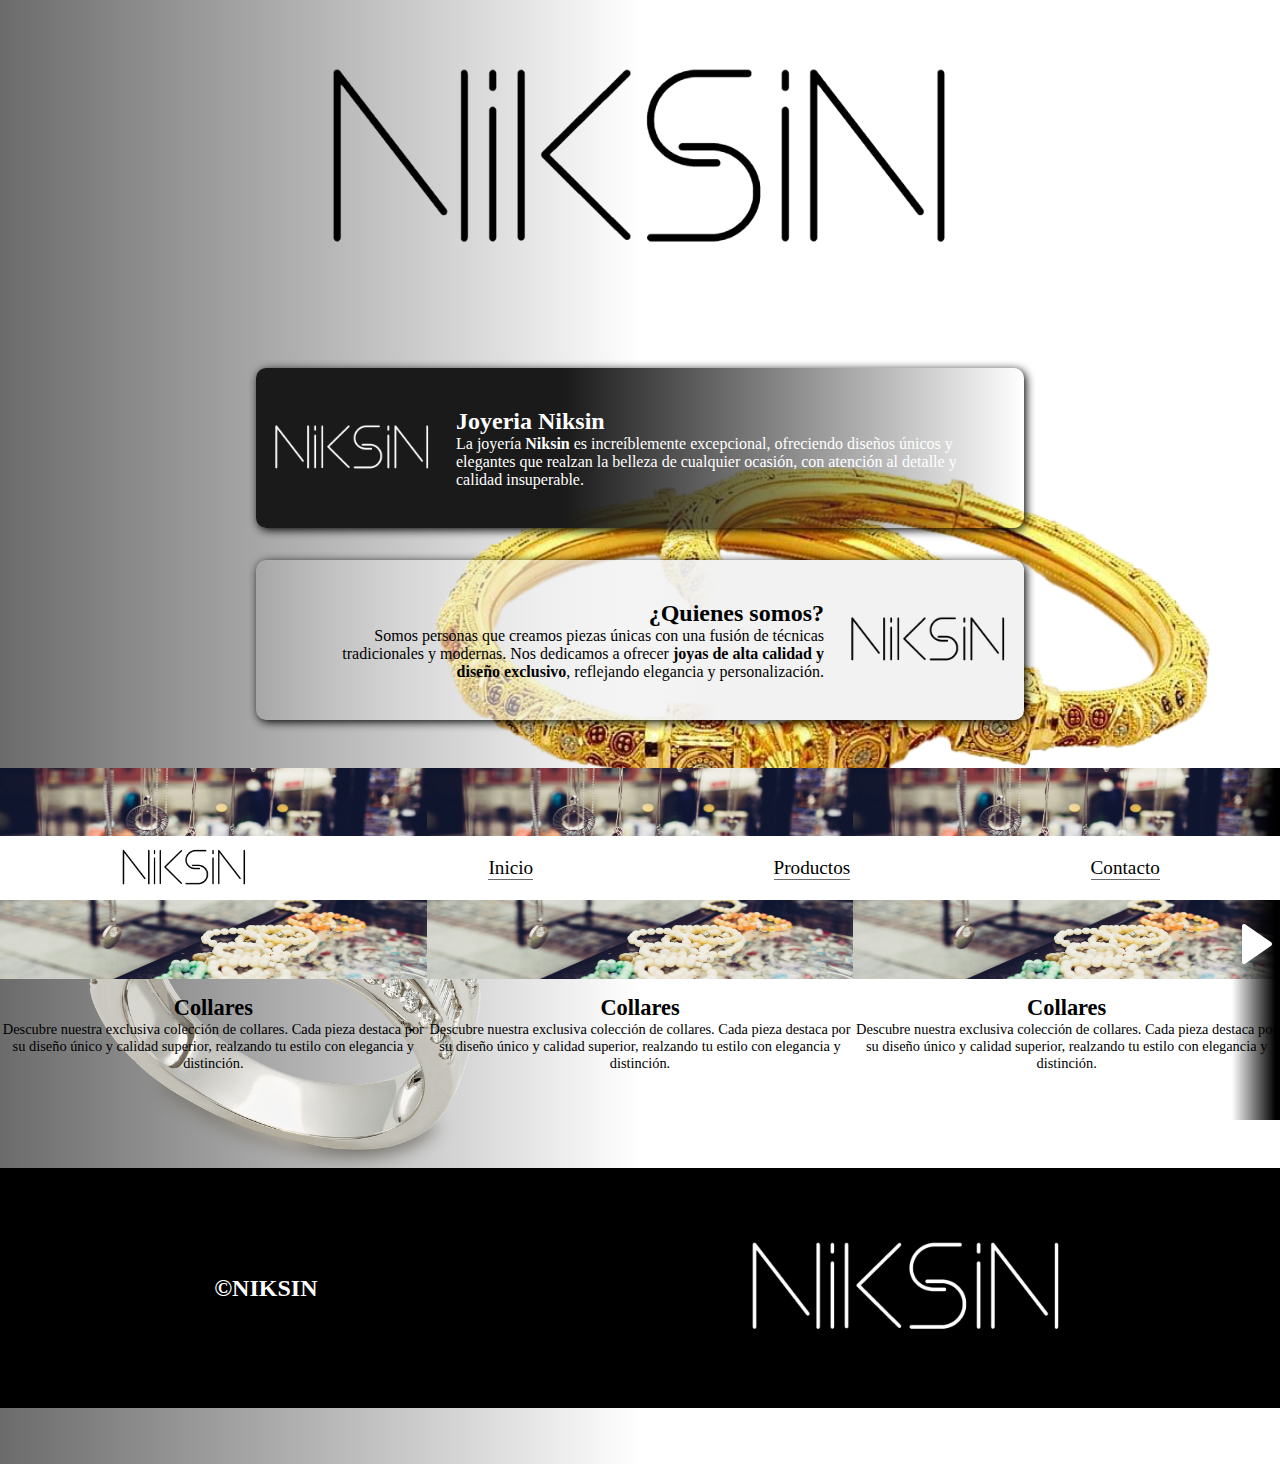
==== Joyeria/index.html @ 6a42ae15 "first commit" ====
<!DOCTYPE html>
<html lang="en">

<head>
    <meta charset="UTF-8">
    <meta name="viewport" content="width=device-width, initial-scale=1.0">
    <title>NIKSIN</title>
    <link rel="stylesheet" href="style-index.css">
</head>

<body>

    <div class="front-div">
        <img src="img/logo-n.png" alt="Logo Niksin">
    </div>
    <div class="fondo">
        <img class="Jewels" src="img/Jewels.png" alt="Joyas">
        <img class="Jewels-2" src="img/Jewels-2.png" alt="Joyas">
    </div>

    <nav class="nav">
        <ul class="nav-list">
            <a href="index.html"><img src="img/logo-n.png" alt="Logo Niksin"></a>
            <li class="nav-item"><a href="index.html">Inicio</a></li>
            <li class="nav-item"><a href="productos.html">Productos</a></li>
            <li class="nav-item"><a href="contacto.html">Contacto</a></li>
        </ul>
    </nav>

    <section class="nosotros">
        <div class="nos-uno">
            <img src="img/logo-b-800x800.png" alt="Logo Niksin">
            <div class="nos-texto-uno">
                <h2>Joyeria Niksin</h2>
                <p>La joyería <strong>Niksin</strong> es increíblemente excepcional, ofreciendo diseños únicos y
                    elegantes
                    que realzan la belleza de cualquier ocasión, con atención al detalle y calidad insuperable.</p>
            </div>
        </div>
        <div class="nos-dos">
            <div class="nos-texto-dos">
                <h2>¿Quienes somos?</h2>
                <p>Somos personas que creamos piezas únicas con una fusión de técnicas tradicionales y modernas. Nos
                    dedicamos a ofrecer <strong>joyas de alta calidad y diseño exclusivo</strong>, reflejando elegancia
                    y
                    personalización.
                </p>
            </div>
            <img src="img/logo-n-800x800.png" alt="Logo Niksin">
        </div>
    </section>

    <section class="productos">
        <img class="flecha-der" src="svg/arrow-right.svg" alt="Flecha Derecha">
        <div class="productos-container">
            <div class="prod">
                <img src="img/collares.jpg" alt="Collares Niksin">
                <div class="prod-texto">
                    <h2>Collares</h2>
                    <p>Descubre nuestra exclusiva colección de collares. Cada pieza destaca por su diseño único y
                        calidad
                        superior, realzando tu estilo con elegancia y distinción.</p>
                </div>
            </div>

            <div class="prod">
                <img src="img/collares.jpg" alt="Collares Niksin">
                <div class="prod-texto">
                    <h2>Collares</h2>
                    <p>Descubre nuestra exclusiva colección de collares. Cada pieza destaca por su diseño único y
                        calidad
                        superior, realzando tu estilo con elegancia y distinción.</p>
                </div>
            </div>

            <div class="prod">
                <img src="img/collares.jpg" alt="Collares Niksin">
                <div class="prod-texto">
                    <h2>Collares</h2>
                    <p>Descubre nuestra exclusiva colección de collares. Cada pieza destaca por su diseño único y
                        calidad
                        superior, realzando tu estilo con elegancia y distinción.</p>
                </div>
            </div>

            <div class="prod">
                <img src="img/collares.jpg" alt="Collares Niksin">
                <div class="prod-texto">
                    <h2>Collares</h2>
                    <p>Descubre nuestra exclusiva colección de collares. Cada pieza destaca por su diseño único y
                        calidad
                        superior, realzando tu estilo con elegancia y distinción.</p>
                </div>
            </div>

            <div class="prod">
                <img src="img/collares.jpg" alt="Collares Niksin">
                <div class="prod-texto">
                    <h2>Collares</h2>
                    <p>Descubre nuestra exclusiva colección de collares. Cada pieza destaca por su diseño único y
                        calidad
                        superior, realzando tu estilo con elegancia y distinción.</p>
                </div>
            </div>

            <div class="prod">
                <img src="img/collares.jpg" alt="Collares Niksin">
                <div class="prod-texto">
                    <h2>Collares</h2>
                    <p>Descubre nuestra exclusiva colección de collares. Cada pieza destaca por su diseño único y
                        calidad
                        superior, realzando tu estilo con elegancia y distinción.</p>
                </div>
            </div>

        </div>
    </section>

    <footer class="footer">

        <div class="fot-div">
            <h2>©NIKSIN</h2>
            <img src="img/logo-b.png" alt="Logo Niksin">
        </div>

    </footer>


    <script src="main.js"></script>
</body>

</html>
---- Joyeria/style-index.css ----
@import url('https://fonts.googleapis.com/css2?family=Montserrat:ital,wght@0,100..900;1,100..900&display=swap');
@import url('https://fonts.googleapis.com/css2?family=Oswald:wght@200..700&display=swap');

* {
    padding: 0;
    margin: 0;
    box-sizing: border-box;
}

body {
    background: linear-gradient(to left, #fff 50%, #6b6b6b);
}

/* Img Front */
.front-div {
    display: flex;
    justify-content: center;
    align-items: center;
    width: 100%;
}

.front-div>img {
    width: 50%;
}

/* Navegación */
.nav {
    position: fixed;
    bottom: 0;
    margin: auto;
    z-index: 10;
    width: 100%;
    background-color: #ffffff;
    height: 4rem;
}

.nav-list {
    height: 100%;
    display: flex;
    align-items: center;
    justify-content: space-around;
}

.nav-list>a {
    display: flex;
    align-items: center;
}

.nav-list>a>img {
    height: 4rem;
}

.nav-item {
    list-style: none;
    border-bottom: 1px solid #6b6b6b;
    display: flex;
    justify-content: center;
}

.nav-item>a {
    color: #000;
    text-decoration: none;
    font-size: 1.2rem;
}

.nav-item>a:hover {
    color: grey;
}


/* Jewells */
.Jewels {
    height: 50%;
    position: absolute;
    z-index: -1;
    top: 45%;
    right: 0;
}

.Jewels-2 {
    height: 50%;
    position: absolute;
    z-index: -1;
    top: 85%;
    left: 5%;
}

/* Nosotros */
.nosotros {
    width: 100%;
    display: flex;
    flex-direction: column;
    padding: 2rem 0;
    align-items: center;
}

.nos-uno {
    margin: 1rem;
    display: flex;
    justify-content: left;
    align-items: center;
    height: 10rem;
    width: 60%;
    padding: 1rem;
    color: #fff;
    border-radius: 10px;
    box-shadow: 2px 2px 10px #000;
    background: linear-gradient(to right, #1a1a1a 40%, transparent);
}

.nos-uno>img {
    height: 10rem;
}

.nos-texto-uno {
    margin: 1.5rem;
    width: 70%;
}

.nos-dos {
    background: linear-gradient(to left, #f2f2f2 40%, transparent);
    margin: 1rem;
    display: flex;
    justify-content: right;
    align-items: center;
    text-align: right;
    height: 10rem;
    width: 60%;
    padding: 1rem;
    border-radius: 10px;
    box-shadow: 2px 2px 10px #000;
}

.nos-dos>img {
    height: 10rem;
}

.nos-texto-dos {
    margin: 1.5rem;
    width: 75%;
}

/* Productos */
.flecha-der {
    position: absolute;
    height: 22rem;
    width: 3rem;
    background: linear-gradient(to left, #000000 10%, transparent);
    cursor: pointer;
    right: 0;
}

.flecha-der:hover {
    background: linear-gradient(to left, #2e2e2e 10%, transparent);
}

.productos {
    width: 100%;
    overflow: hidden;
}

@keyframes deslizarDer {
    0% {}

    100% {
        margin-left: -100%;
    }
}

.productos-container {
    display: flex;
    justify-content: space-around;
    height: 22rem;
    margin-bottom: 3rem;
    width: 200%;
}

.des-der {
    animation: deslizarDer 2s 1;
}

.mantener-der {
    margin-left: -100%;
}

.prod {
    display: flex;
    justify-content: center;
    flex-direction: column;
    align-items: center;
    width: 20%;
}


.prod>img {
    width: 100%;
    height: 60%;
}

.prod-texto {
    text-align: center;
    height: 50%;
    width: 100%;
    margin: 1rem;
}

.prod-texto>h2 {
    font-size: 1.4rem;
}

.prod-texto>p {
    font-size: .9rem;
}

/* Footer */
.fot-div {
    height: 15rem;
    display: flex;
    justify-content: space-around;
    align-items: center;
    margin-bottom: 3.5rem;
    background-color: #000;
    color: #fff;
}

.fot-div>img {
    height: 10rem;
}


/* Mediaqueryes */
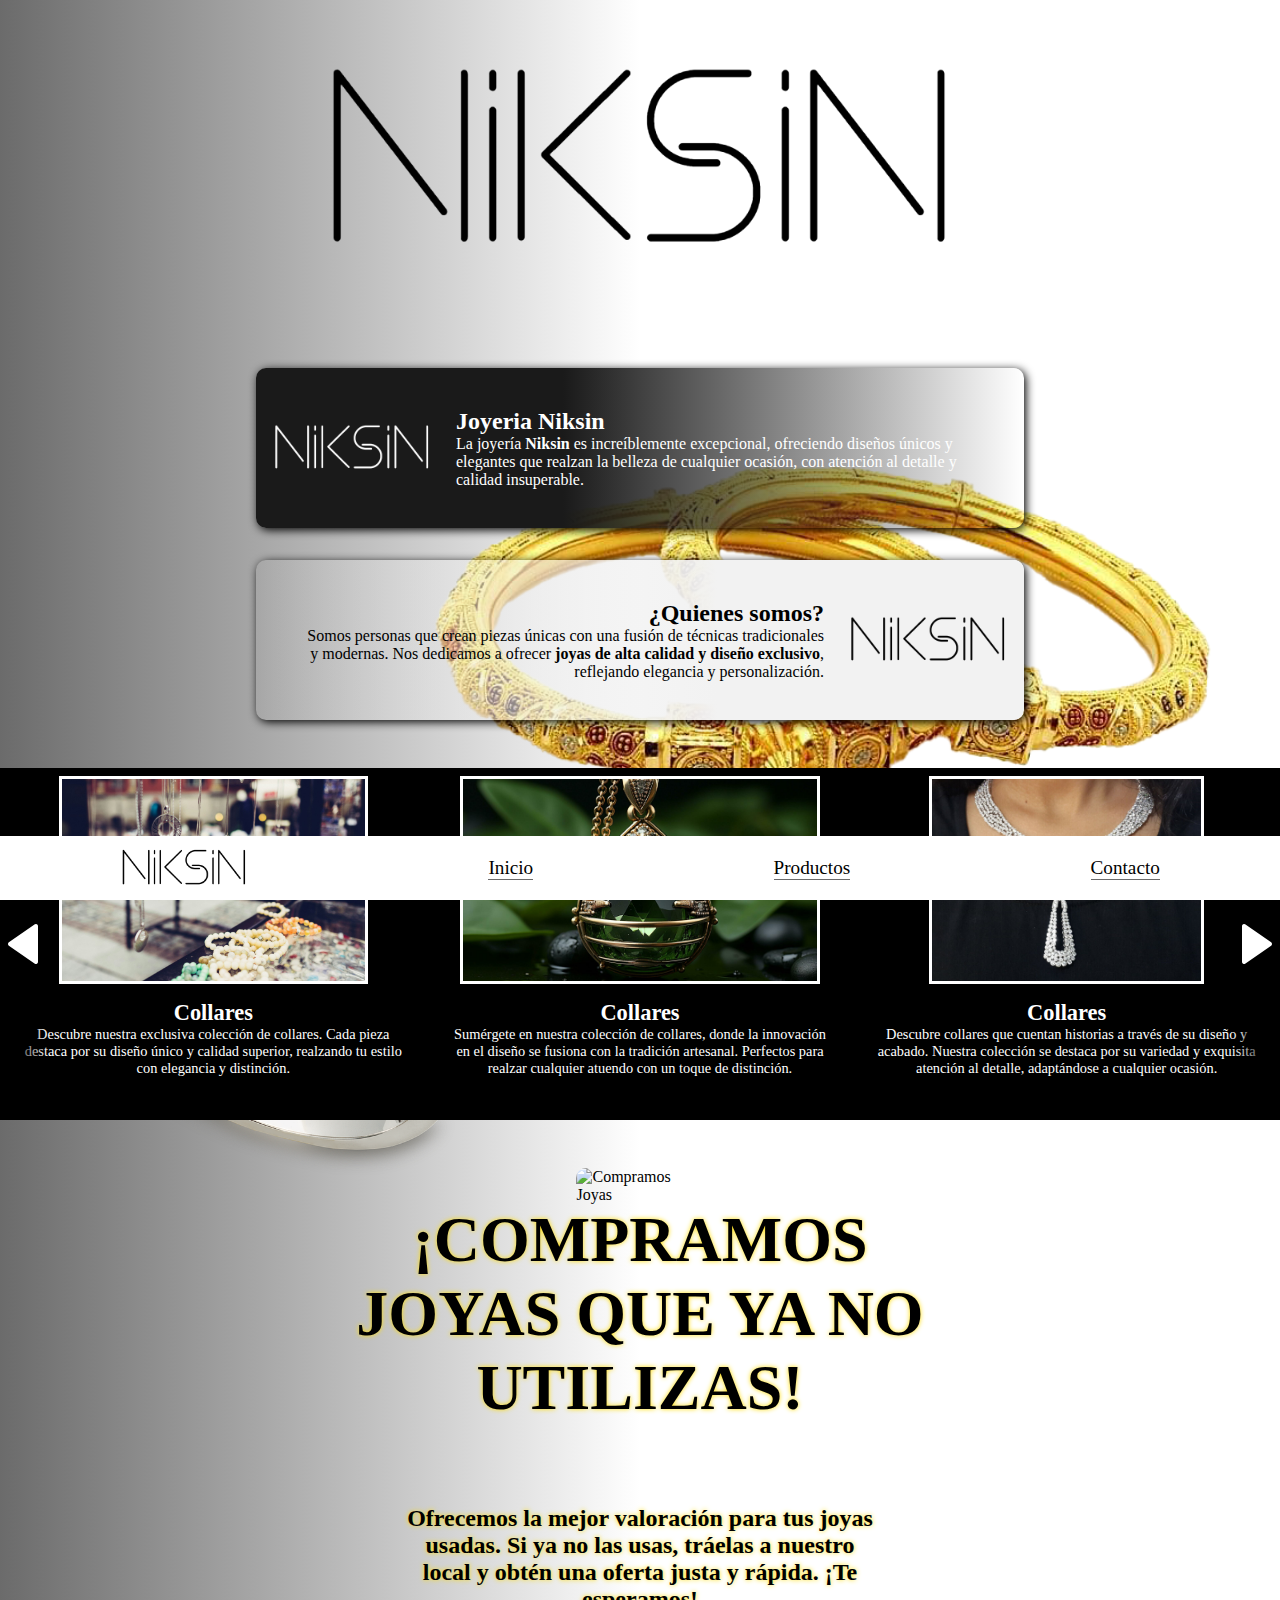
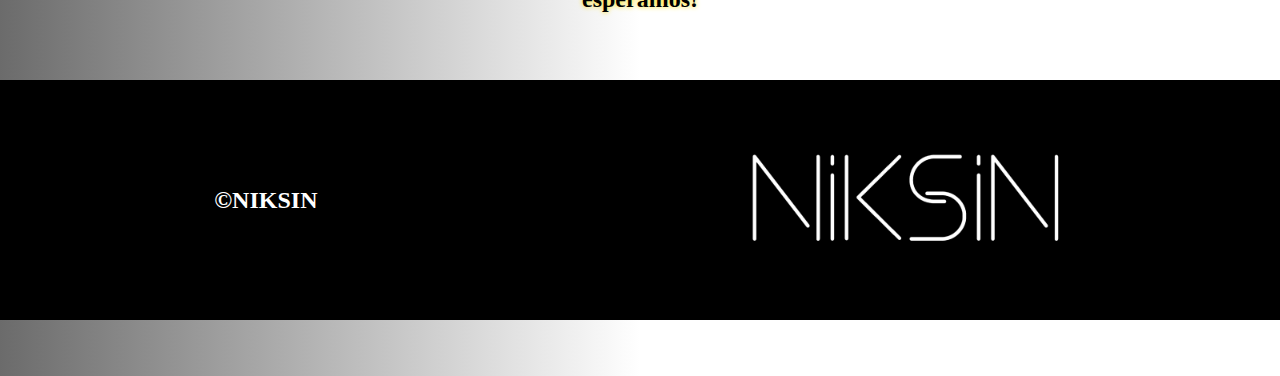
==== commit a3c239a5: "Remasterizacion de carrucel, Scroll-Animation antes del footer" ====
--- a/Joyeria/index.html
+++ b/Joyeria/index.html
@@ -13,6 +13,7 @@
     <div class="front-div">
         <img src="img/logo-n.png" alt="Logo Niksin">
     </div>
+
     <div class="fondo">
         <img class="Jewels" src="img/Jewels.png" alt="Joyas">
         <img class="Jewels-2" src="img/Jewels-2.png" alt="Joyas">
@@ -40,7 +41,7 @@
         <div class="nos-dos">
             <div class="nos-texto-dos">
                 <h2>¿Quienes somos?</h2>
-                <p>Somos personas que creamos piezas únicas con una fusión de técnicas tradicionales y modernas. Nos
+                <p>Somos personas que crean piezas únicas con una fusión de técnicas tradicionales y modernas. Nos
                     dedicamos a ofrecer <strong>joyas de alta calidad y diseño exclusivo</strong>, reflejando elegancia
                     y
                     personalización.
@@ -51,10 +52,11 @@
     </section>
 
     <section class="productos">
+        <img class="flecha-izq" src="svg/arrow-left.svg" alt="Flecha Derecha">
         <img class="flecha-der" src="svg/arrow-right.svg" alt="Flecha Derecha">
         <div class="productos-container">
             <div class="prod">
-                <img src="img/collares.jpg" alt="Collares Niksin">
+                <img src="img/Index- Carrucel/collares.jpg" alt="Collares Niksin">
                 <div class="prod-texto">
                     <h2>Collares</h2>
                     <p>Descubre nuestra exclusiva colección de collares. Cada pieza destaca por su diseño único y
@@ -64,57 +66,65 @@
             </div>
 
             <div class="prod">
-                <img src="img/collares.jpg" alt="Collares Niksin">
+                <img src="img/Index- Carrucel/collares-dos.jpg" alt="Collares Niksin">
                 <div class="prod-texto">
                     <h2>Collares</h2>
-                    <p>Descubre nuestra exclusiva colección de collares. Cada pieza destaca por su diseño único y
-                        calidad
-                        superior, realzando tu estilo con elegancia y distinción.</p>
+                    <p>Sumérgete en nuestra colección de collares, donde la innovación en el diseño se fusiona con la
+                        tradición artesanal. Perfectos para realzar cualquier atuendo con un toque de distinción.</p>
                 </div>
             </div>
 
             <div class="prod">
-                <img src="img/collares.jpg" alt="Collares Niksin">
+                <img src="img/Index- Carrucel/collares-tres.jpg" alt="Collares Niksin">
                 <div class="prod-texto">
                     <h2>Collares</h2>
-                    <p>Descubre nuestra exclusiva colección de collares. Cada pieza destaca por su diseño único y
-                        calidad
-                        superior, realzando tu estilo con elegancia y distinción.</p>
+                    <p>Descubre collares que cuentan historias a través de su diseño y acabado. Nuestra colección se
+                        destaca por su variedad y exquisita atención al detalle, adaptándose a cualquier ocasión.</p>
                 </div>
             </div>
 
             <div class="prod">
-                <img src="img/collares.jpg" alt="Collares Niksin">
+                <img src="img/Index- Carrucel/collares-cuatro.jpg" alt="Collares Niksin">
                 <div class="prod-texto">
                     <h2>Collares</h2>
-                    <p>Descubre nuestra exclusiva colección de collares. Cada pieza destaca por su diseño único y
-                        calidad
-                        superior, realzando tu estilo con elegancia y distinción.</p>
+                    <p>Encuentra el collar perfecto en nuestra selección. Desde piezas minimalistas hasta diseños más
+                        elaborados, cada uno está creado para realzar tu estilo personal con una gracia inigualable.</p>
                 </div>
             </div>
 
             <div class="prod">
-                <img src="img/collares.jpg" alt="Collares Niksin">
+                <img src="img/Index- Carrucel/collares-cinco.jpg" alt="Collares Niksin">
                 <div class="prod-texto">
-                    <h2>Collares</h2>
-                    <p>Descubre nuestra exclusiva colección de collares. Cada pieza destaca por su diseño único y
-                        calidad
-                        superior, realzando tu estilo con elegancia y distinción.</p>
+                    <div class="prod-texto">
+                        <h2>Collares</h2>
+                        <p>Nuestra colección de collares está diseñada para aquellos que buscan algo más que un
+                            accesorio. Cada pieza refleja una mezcla de creatividad y artesanía perfecta.</p>
+                    </div>
                 </div>
             </div>
 
             <div class="prod">
-                <img src="img/collares.jpg" alt="Collares Niksin">
+                <img src="img/Index- Carrucel/collares-seis.jpg" alt="Collares Niksin">
                 <div class="prod-texto">
                     <h2>Collares</h2>
-                    <p>Descubre nuestra exclusiva colección de collares. Cada pieza destaca por su diseño único y
-                        calidad
-                        superior, realzando tu estilo con elegancia y distinción.</p>
+                    <p>Explora collares que combinan diseño moderno y técnicas artesanales tradicionales. Nuestra
+                        colección es ideal para quienes desean destacar con elegancia y sofisticación en cada
+                        ocasión.</p>
                 </div>
             </div>
 
         </div>
     </section>
+
+    <div class="compramos-container">
+        <figure>
+            <img src="/img/Index - Compramos Joyas/compramos-oro-portada.jpg" alt="Compramos Joyas">
+        </figure>
+        <div class="compramos-text">
+            <h2>¡COMPRAMOS JOYAS QUE YA NO UTILIZAS!</h2>
+            <p>Ofrecemos la mejor valoración para tus joyas usadas. Si ya no las usas, tráelas a nuestro local y obtén una oferta justa y rápida. ¡Te esperamos!</p>
+        </div>
+    </div>
 
     <footer class="footer">
 
--- a/Joyeria/style-index.css
+++ b/Joyeria/style-index.css
@@ -140,7 +140,7 @@
     width: 75%;
 }
 
-/* Productos */
+/* Productos Carrucel */
 .flecha-der {
     position: absolute;
     height: 22rem;
@@ -148,39 +148,45 @@
     background: linear-gradient(to left, #000000 10%, transparent);
     cursor: pointer;
     right: 0;
+    z-index: 1;
 }
 
 .flecha-der:hover {
     background: linear-gradient(to left, #2e2e2e 10%, transparent);
 }
 
+.flecha-izq {
+    position: absolute;
+    height: 22rem;
+    width: 3rem;
+    background: linear-gradient(to right, #000000 10%, transparent);
+    cursor: pointer;
+    left: 0;
+    z-index: 1;
+
+}
+
+.flecha-izq:hover {
+    background: linear-gradient(to right, #2e2e2e 10%, transparent);
+}
+
 .productos {
     width: 100%;
     overflow: hidden;
 }
 
-@keyframes deslizarDer {
-    0% {}
-
-    100% {
-        margin-left: -100%;
-    }
-}
-
 .productos-container {
     display: flex;
-    justify-content: space-around;
+    justify-content: center;
     height: 22rem;
     margin-bottom: 3rem;
     width: 200%;
-}
-
-.des-der {
-    animation: deslizarDer 2s 1;
-}
-
-.mantener-der {
-    margin-left: -100%;
+    transition: transform 2s;
+    position: relative;
+    z-index: 0;
+    background-color: #000;
+    padding-top: .5rem;
+    padding-bottom: .5rem;
 }
 
 .prod {
@@ -189,19 +195,23 @@
     flex-direction: column;
     align-items: center;
     width: 20%;
+    height: 22rem;
+    gap: 1rem;
 }
 
 
 .prod>img {
-    width: 100%;
-    height: 60%;
+    width: auto;
+    height: 13rem;
+    border: 3px solid #fff;
 }
 
 .prod-texto {
     text-align: center;
-    height: 50%;
-    width: 100%;
-    margin: 1rem;
+    height: 40%;
+    width: auto;
+    max-width: 90%;
+    color: #fff;
 }
 
 .prod-texto>h2 {
@@ -212,8 +222,77 @@
     font-size: .9rem;
 }
 
+/* Compramos Joyas */
+
+.compramos-container {
+    width: 100%;
+    display: flex;
+    justify-content: center;
+    align-items: center;
+    animation-name: Mostrar;
+    animation-duration: 2s;
+    animation-range: entry 10% cover 55%;
+    view-timeline-name: --compramos;
+    view-timeline-axis: block;
+    animation-timeline: --compramos;
+}
+
+/* Animacion Scroll */
+@keyframes Mostrar {
+    from {
+        opacity: .3;
+        scale: 25%;
+    }
+
+    to {
+        opacity: 1;
+        scale: 100%;
+    }
+}
+
+.compramos-container>figure{
+    display: flex;
+    justify-content: center;
+    align-items: center;
+}
+
+.compramos-container>figure>img{
+    width: 95%;
+    height: 30rem;
+    position: relative;
+    z-index: 0;
+    border-radius: 10px;
+}
+
+.compramos-text {
+    position: absolute;
+    z-index: 1;
+    margin: 0 auto;
+    width: 70%;
+    color: #000000;
+    text-shadow: 0px 0px 5px #ffdd00;
+    gap: 5rem;
+    display: flex;
+    flex-direction: column;
+    justify-content: space-around;
+    align-items: center;
+    text-align: center;
+    font-weight: bold;
+}
+
+.compramos-text>h2{
+    font-size: 4rem;
+    width: 40rem;
+}
+
+.compramos-text>p{
+    font-size: 1.5rem;
+    width: 30rem;
+}
+
 /* Footer */
 .fot-div {
+    margin-top: 2rem;
     height: 15rem;
     display: flex;
     justify-content: space-around;
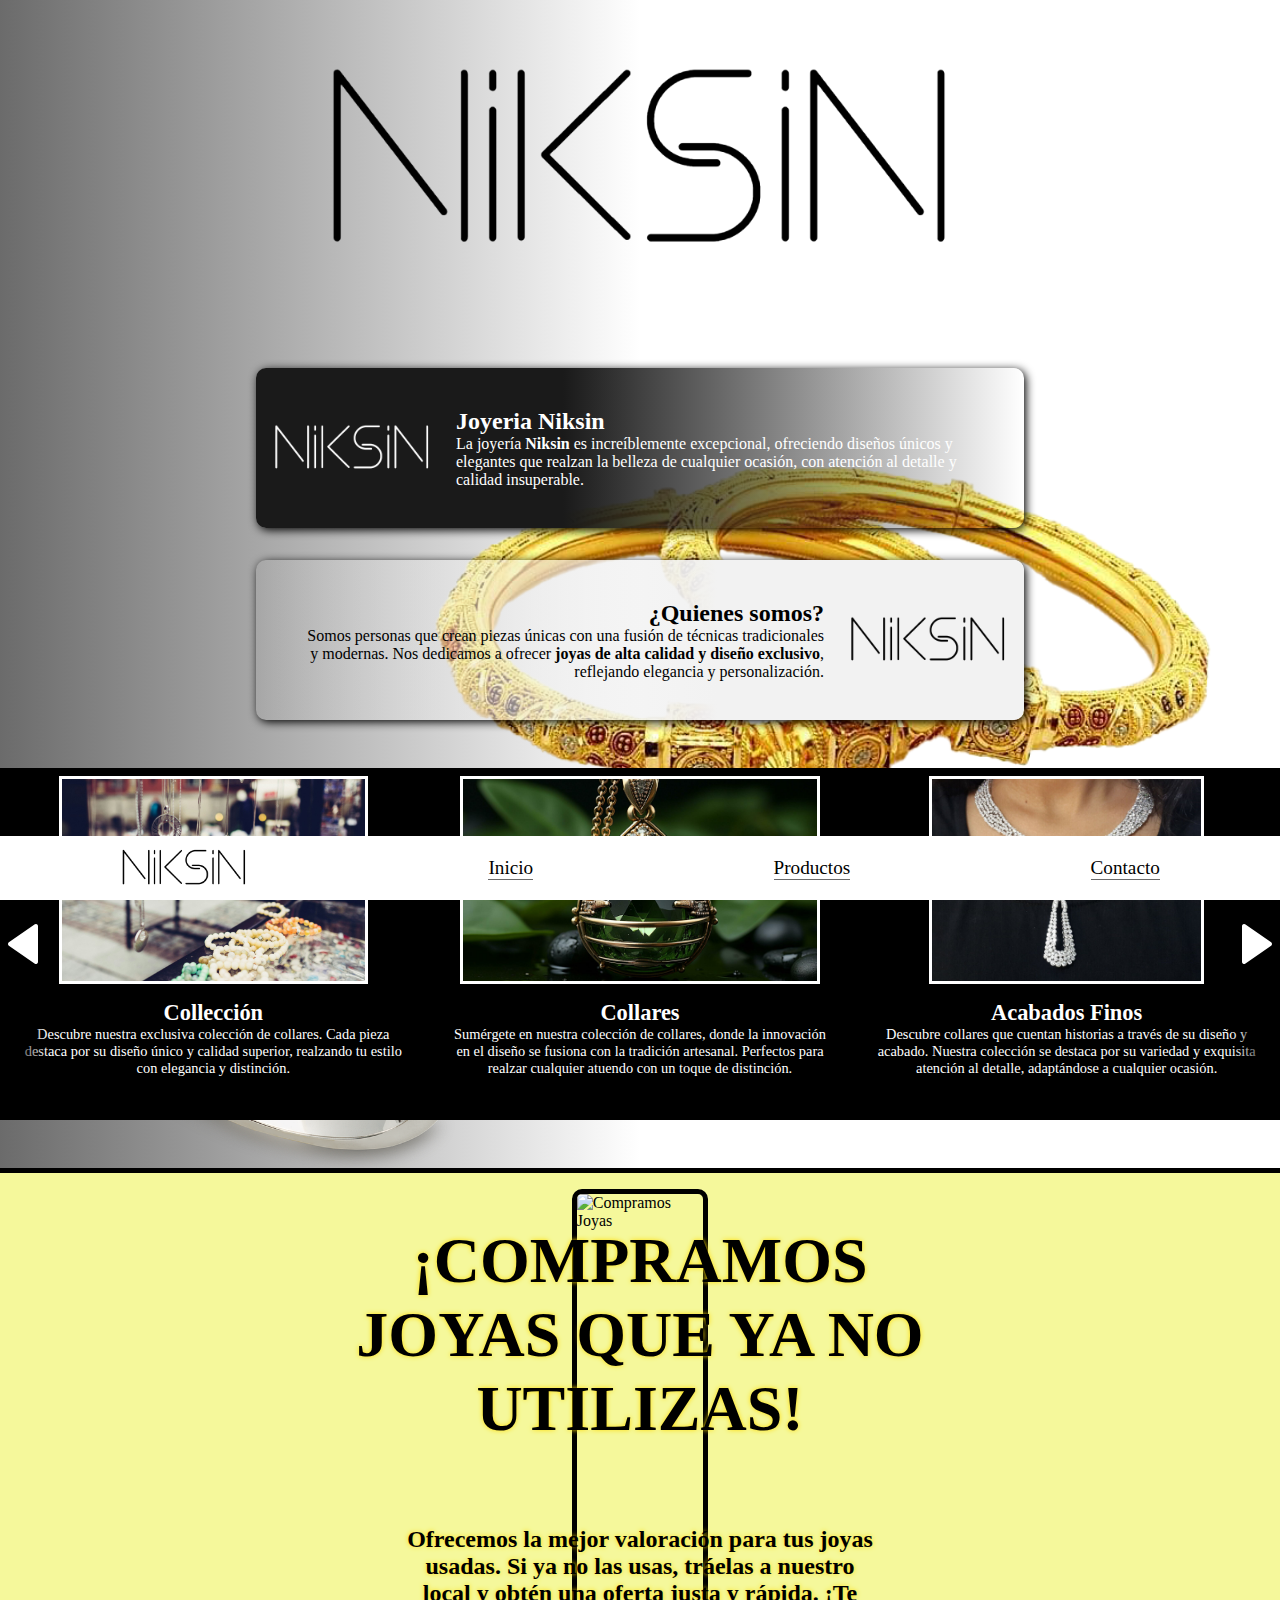
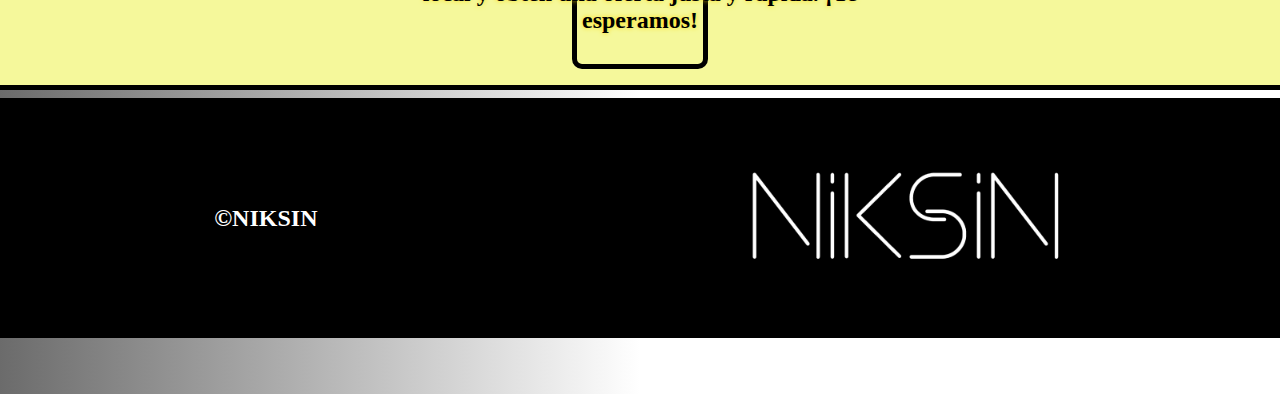
==== commit 83852013: "Cambios pequeños en el Css del index" ====
--- a/Joyeria/index.html
+++ b/Joyeria/index.html
@@ -58,7 +58,7 @@
             <div class="prod">
                 <img src="img/Index- Carrucel/collares.jpg" alt="Collares Niksin">
                 <div class="prod-texto">
-                    <h2>Collares</h2>
+                    <h2>Collección</h2>
                     <p>Descubre nuestra exclusiva colección de collares. Cada pieza destaca por su diseño único y
                         calidad
                         superior, realzando tu estilo con elegancia y distinción.</p>
@@ -77,7 +77,7 @@
             <div class="prod">
                 <img src="img/Index- Carrucel/collares-tres.jpg" alt="Collares Niksin">
                 <div class="prod-texto">
-                    <h2>Collares</h2>
+                    <h2>Acabados Finos</h2>
                     <p>Descubre collares que cuentan historias a través de su diseño y acabado. Nuestra colección se
                         destaca por su variedad y exquisita atención al detalle, adaptándose a cualquier ocasión.</p>
                 </div>
@@ -86,7 +86,7 @@
             <div class="prod">
                 <img src="img/Index- Carrucel/collares-cuatro.jpg" alt="Collares Niksin">
                 <div class="prod-texto">
-                    <h2>Collares</h2>
+                    <h2>Personalidad</h2>
                     <p>Encuentra el collar perfecto en nuestra selección. Desde piezas minimalistas hasta diseños más
                         elaborados, cada uno está creado para realzar tu estilo personal con una gracia inigualable.</p>
                 </div>
@@ -95,18 +95,16 @@
             <div class="prod">
                 <img src="img/Index- Carrucel/collares-cinco.jpg" alt="Collares Niksin">
                 <div class="prod-texto">
-                    <div class="prod-texto">
-                        <h2>Collares</h2>
-                        <p>Nuestra colección de collares está diseñada para aquellos que buscan algo más que un
-                            accesorio. Cada pieza refleja una mezcla de creatividad y artesanía perfecta.</p>
-                    </div>
+                    <h2>Más que un Accesorio</h2>
+                    <p>Nuestra colección de collares está diseñada para aquellos que buscan algo más que un
+                        accesorio. Cada pieza refleja una mezcla de creatividad y artesanía perfecta.</p>
                 </div>
             </div>
 
             <div class="prod">
                 <img src="img/Index- Carrucel/collares-seis.jpg" alt="Collares Niksin">
                 <div class="prod-texto">
-                    <h2>Collares</h2>
+                    <h2>Modernidad</h2>
                     <p>Explora collares que combinan diseño moderno y técnicas artesanales tradicionales. Nuestra
                         colección es ideal para quienes desean destacar con elegancia y sofisticación en cada
                         ocasión.</p>
@@ -116,15 +114,18 @@
         </div>
     </section>
 
-    <div class="compramos-container">
-        <figure>
-            <img src="/img/Index - Compramos Joyas/compramos-oro-portada.jpg" alt="Compramos Joyas">
-        </figure>
-        <div class="compramos-text">
-            <h2>¡COMPRAMOS JOYAS QUE YA NO UTILIZAS!</h2>
-            <p>Ofrecemos la mejor valoración para tus joyas usadas. Si ya no las usas, tráelas a nuestro local y obtén una oferta justa y rápida. ¡Te esperamos!</p>
+    <aside class="compramos-aside">
+        <div class="compramos-container">
+            <figure>
+                <img src="/img/Index - Compramos Joyas/compramos-oro-portada.jpg" alt="Compramos Joyas">
+            </figure>
+            <div class="compramos-text">
+                <h2>¡COMPRAMOS JOYAS QUE YA NO UTILIZAS!</h2>
+                <p>Ofrecemos la mejor valoración para tus joyas usadas. Si ya no las usas, tráelas a nuestro local y
+                    obtén una oferta justa y rápida. ¡Te esperamos!</p>
+            </div>
         </div>
-    </div>
+    </aside>
 
     <footer class="footer">
 
--- a/Joyeria/style-index.css
+++ b/Joyeria/style-index.css
@@ -223,6 +223,12 @@
 }
 
 /* Compramos Joyas */
+.compramos-aside{
+    background-color: #f5f89b;
+    padding: 1rem 0;
+    border-top: 5px solid #000;
+    border-bottom: 5px solid #000;
+}
 
 .compramos-container {
     width: 100%;
@@ -231,10 +237,11 @@
     align-items: center;
     animation-name: Mostrar;
     animation-duration: 2s;
-    animation-range: entry 10% cover 55%;
+    animation-range: entry 10% cover 50%;
     view-timeline-name: --compramos;
     view-timeline-axis: block;
     animation-timeline: --compramos;
+    animation-fill-mode: both;
 }
 
 /* Animacion Scroll */
@@ -262,6 +269,8 @@
     position: relative;
     z-index: 0;
     border-radius: 10px;
+    border: 5px solid #000000;
+
 }
 
 .compramos-text {
@@ -292,7 +301,7 @@
 
 /* Footer */
 .fot-div {
-    margin-top: 2rem;
+    margin-top: .5rem;
     height: 15rem;
     display: flex;
     justify-content: space-around;
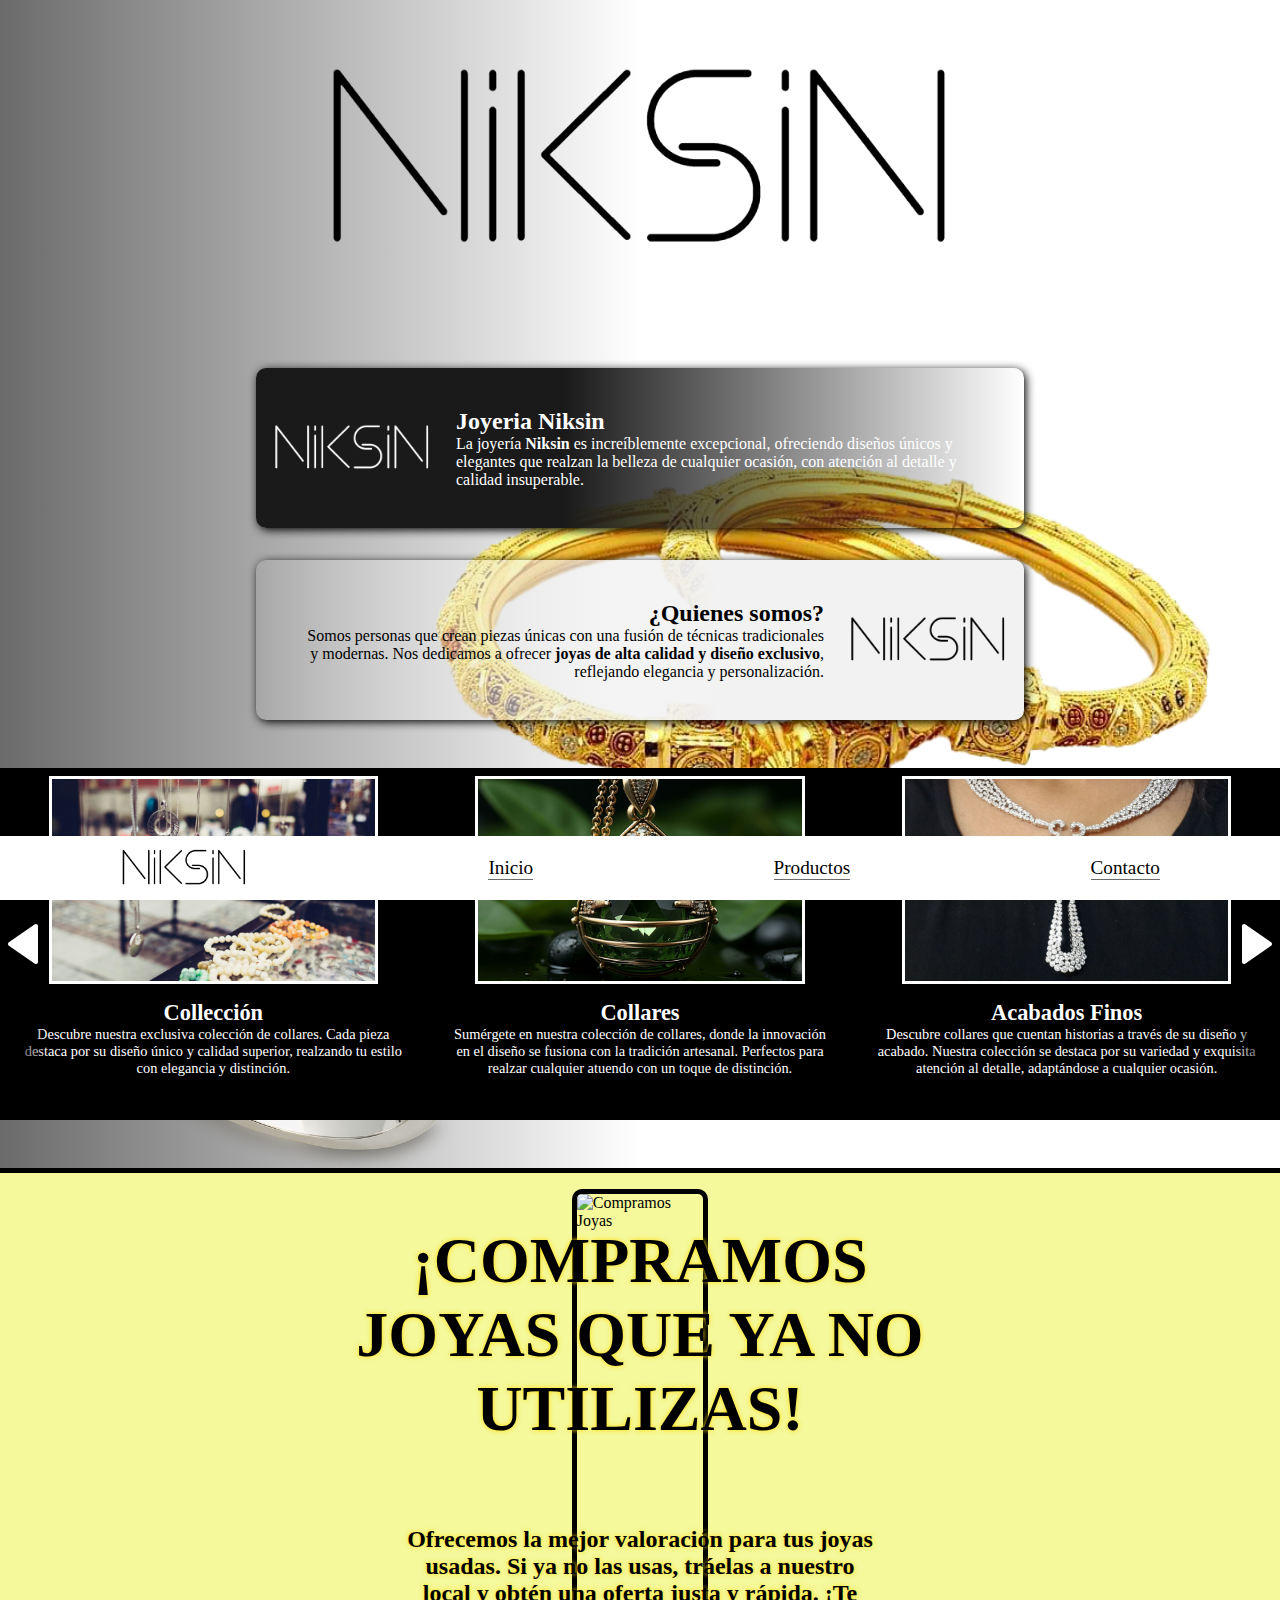
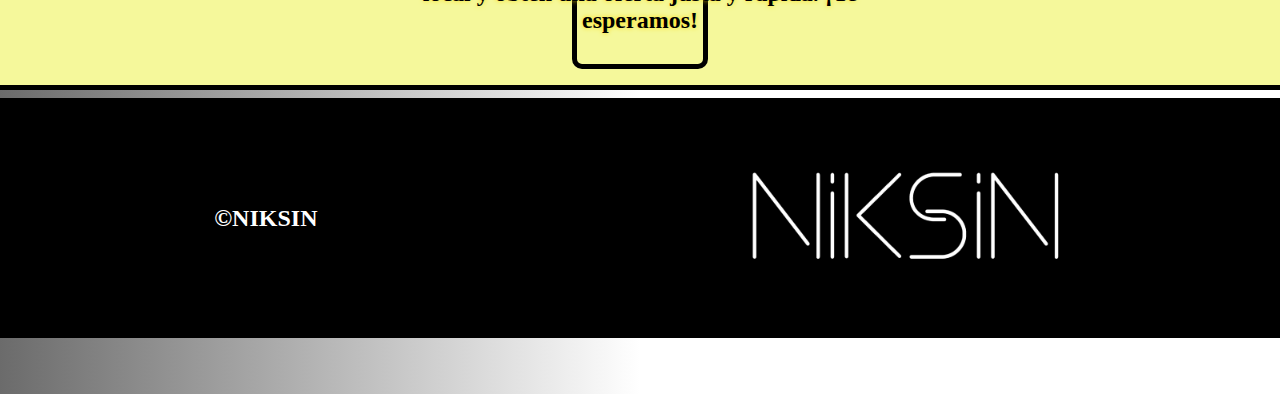
==== commit 71b7fbd7: "Cambio en los estilos de productos" ====
--- a/Joyeria/index.html
+++ b/Joyeria/index.html
@@ -5,7 +5,7 @@
     <meta charset="UTF-8">
     <meta name="viewport" content="width=device-width, initial-scale=1.0">
     <title>NIKSIN</title>
-    <link rel="stylesheet" href="style-index.css">
+    <link rel="stylesheet" href="css/style-index.css">
 </head>
 
 <body>
@@ -137,7 +137,7 @@
     </footer>
 
 
-    <script src="main.js"></script>
+    <script src="/js/main.js"></script>
 </body>
 
 </html>--- a/Joyeria/css/style-index.css
+++ b/Joyeria/css/style-index.css
@@ -0,0 +1,319 @@
+@import url('https://fonts.googleapis.com/css2?family=Montserrat:ital,wght@0,100..900;1,100..900&display=swap');
+@import url('https://fonts.googleapis.com/css2?family=Oswald:wght@200..700&display=swap');
+
+* {
+    padding: 0;
+    margin: 0;
+    box-sizing: border-box;
+}
+
+body {
+    background: linear-gradient(to left, #fff 50%, #6b6b6b);
+}
+
+/* Img Front */
+.front-div {
+    display: flex;
+    justify-content: center;
+    align-items: center;
+    width: 100%;
+}
+
+.front-div>img {
+    width: 50%;
+}
+
+/* Navegación */
+.nav {
+    position: fixed;
+    bottom: 0;
+    margin: auto;
+    z-index: 10;
+    width: 100%;
+    background-color: #ffffff;
+    height: 4rem;
+}
+
+.nav-list {
+    height: 100%;
+    display: flex;
+    align-items: center;
+    justify-content: space-around;
+}
+
+.nav-list>a {
+    display: flex;
+    align-items: center;
+}
+
+.nav-list>a>img {
+    height: 4rem;
+}
+
+.nav-item {
+    list-style: none;
+    border-bottom: 1px solid #6b6b6b;
+    display: flex;
+    justify-content: center;
+}
+
+.nav-item>a {
+    color: #000;
+    text-decoration: none;
+    font-size: 1.2rem;
+}
+
+.nav-item>a:hover {
+    color: grey;
+}
+
+
+/* Jewells */
+.Jewels {
+    height: 50%;
+    position: absolute;
+    z-index: -1;
+    top: 45%;
+    right: 0;
+}
+
+.Jewels-2 {
+    height: 50%;
+    position: absolute;
+    z-index: -1;
+    top: 85%;
+    left: 5%;
+}
+
+/* Nosotros */
+.nosotros {
+    width: 100%;
+    display: flex;
+    flex-direction: column;
+    padding: 2rem 0;
+    align-items: center;
+}
+
+.nos-uno {
+    margin: 1rem;
+    display: flex;
+    justify-content: left;
+    align-items: center;
+    height: 10rem;
+    width: 60%;
+    padding: 1rem;
+    color: #fff;
+    border-radius: 10px;
+    box-shadow: 2px 2px 10px #000;
+    background: linear-gradient(to right, #1a1a1a 40%, transparent);
+}
+
+.nos-uno>img {
+    height: 10rem;
+}
+
+.nos-texto-uno {
+    margin: 1.5rem;
+    width: 70%;
+}
+
+.nos-dos {
+    background: linear-gradient(to left, #f2f2f2 40%, transparent);
+    margin: 1rem;
+    display: flex;
+    justify-content: right;
+    align-items: center;
+    text-align: right;
+    height: 10rem;
+    width: 60%;
+    padding: 1rem;
+    border-radius: 10px;
+    box-shadow: 2px 2px 10px #000;
+}
+
+.nos-dos>img {
+    height: 10rem;
+}
+
+.nos-texto-dos {
+    margin: 1.5rem;
+    width: 75%;
+}
+
+/* Productos Carrucel */
+.flecha-der {
+    position: absolute;
+    height: 22rem;
+    width: 3rem;
+    background: linear-gradient(to left, #000000 10%, transparent);
+    cursor: pointer;
+    right: 0;
+    z-index: 1;
+}
+
+.flecha-der:hover {
+    background: linear-gradient(to left, #2e2e2e 10%, transparent);
+}
+
+.flecha-izq {
+    position: absolute;
+    height: 22rem;
+    width: 3rem;
+    background: linear-gradient(to right, #000000 10%, transparent);
+    cursor: pointer;
+    left: 0;
+    z-index: 1;
+
+}
+
+.flecha-izq:hover {
+    background: linear-gradient(to right, #2e2e2e 10%, transparent);
+}
+
+.productos {
+    width: 100%;
+    overflow: hidden;
+}
+
+.productos-container {
+    display: flex;
+    justify-content: center;
+    height: 22rem;
+    margin-bottom: 3rem;
+    width: 200%;
+    transition: transform 2s;
+    position: relative;
+    z-index: 0;
+    background-color: #000;
+    padding-top: .5rem;
+    padding-bottom: .5rem;
+}
+
+.prod {
+    display: flex;
+    justify-content: center;
+    flex-direction: column;
+    align-items: center;
+    width: 20%;
+    height: 22rem;
+    gap: 1rem;
+}
+
+
+.prod>img {
+    width: auto;
+    height: 13rem;
+    border: 3px solid #fff;
+}
+
+.prod-texto {
+    text-align: center;
+    height: 40%;
+    width: auto;
+    max-width: 90%;
+    color: #fff;
+}
+
+.prod-texto>h2 {
+    font-size: 1.4rem;
+}
+
+.prod-texto>p {
+    font-size: .9rem;
+}
+
+/* Compramos Joyas */
+.compramos-aside{
+    background-color: #f5f89b;
+    padding: 1rem 0;
+    border-top: 5px solid #000;
+    border-bottom: 5px solid #000;
+}
+
+.compramos-container {
+    width: 100%;
+    display: flex;
+    justify-content: center;
+    align-items: center;
+    animation-name: Mostrar;
+    animation-duration: 2s;
+    animation-range: entry 10% cover 50%;
+    view-timeline-name: --compramos;
+    view-timeline-axis: block;
+    animation-timeline: --compramos;
+    animation-fill-mode: both;
+}
+
+/* Animacion Scroll */
+@keyframes Mostrar {
+    from {
+        opacity: 0;
+        scale: 25%;
+    }
+
+    to {
+        opacity: 1;
+        scale: 100%;
+    }
+}
+
+.compramos-container>figure{
+    display: flex;
+    justify-content: center;
+    align-items: center;
+}
+
+.compramos-container>figure>img{
+    width: 95%;
+    height: 30rem;
+    position: relative;
+    z-index: 0;
+    border-radius: 10px;
+    border: 5px solid #000000;
+
+}
+
+.compramos-text {
+    position: absolute;
+    z-index: 1;
+    margin: 0 auto;
+    width: 70%;
+    color: #000000;
+    text-shadow: 0px 0px 5px #ffdd00;
+    gap: 5rem;
+    display: flex;
+    flex-direction: column;
+    justify-content: space-around;
+    align-items: center;
+    text-align: center;
+    font-weight: bold;
+}
+
+.compramos-text>h2{
+    font-size: 4rem;
+    width: 40rem;
+}
+
+.compramos-text>p{
+    font-size: 1.5rem;
+    width: 30rem;
+}
+
+/* Footer */
+.fot-div {
+    margin-top: .5rem;
+    height: 15rem;
+    display: flex;
+    justify-content: space-around;
+    align-items: center;
+    margin-bottom: 3.5rem;
+    background-color: #000;
+    color: #fff;
+}
+
+.fot-div>img {
+    height: 10rem;
+}
+
+
+/* Mediaqueryes */